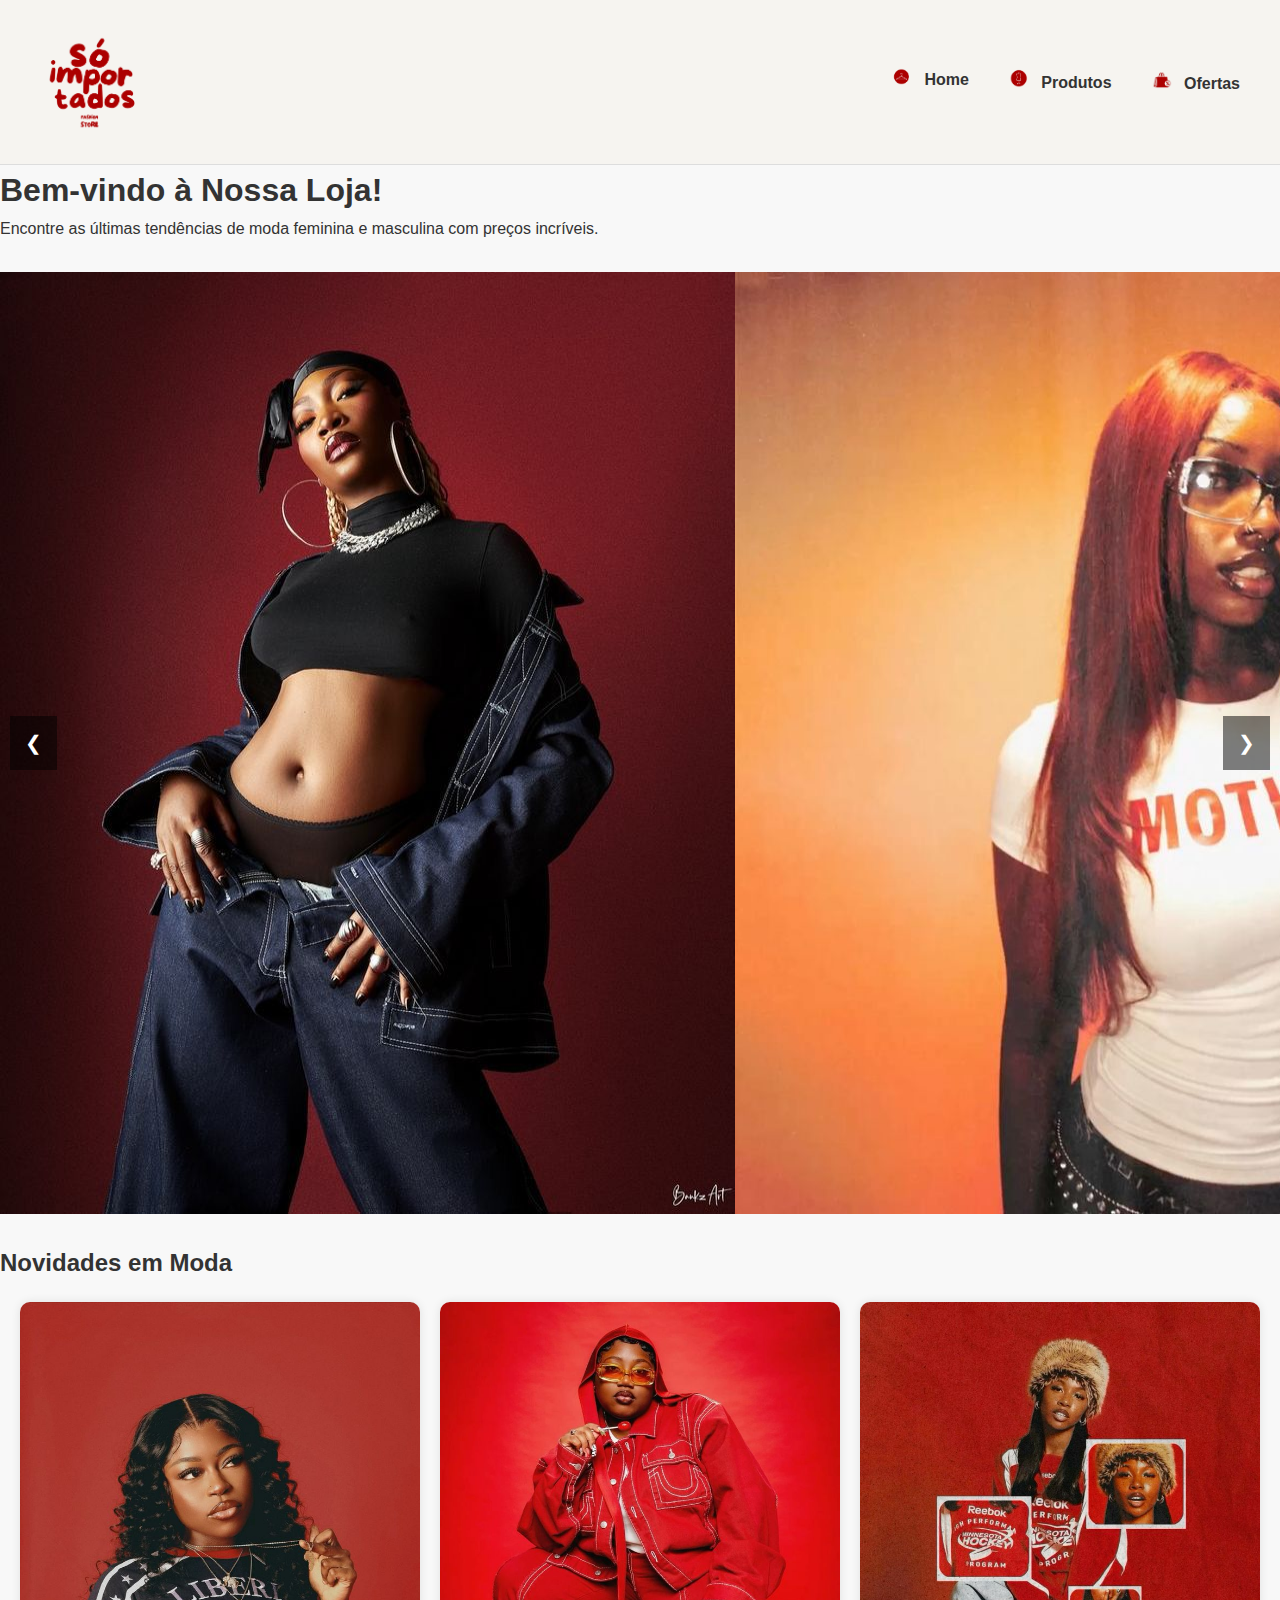
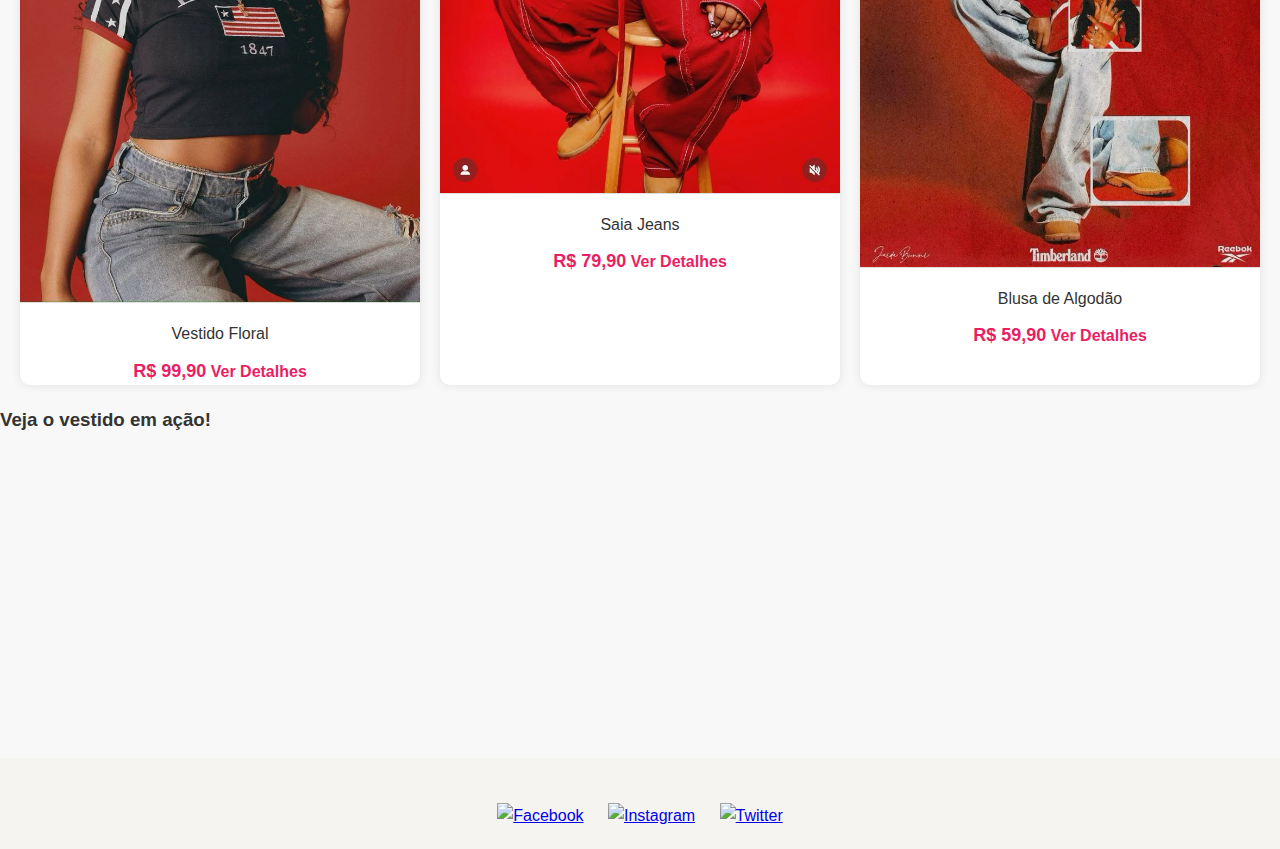
==== index.html @ 9a5cc4d1 "site quase pronto" ====
<!DOCTYPE html>
<html lang="pt-br">
<head>
    <meta charset="UTF-8">
    <meta name="viewport" content="width=device-width, initial-scale=1.0">
    <title>Só Importados</title>
    <link rel="stylesheet" href="style.css">
    
</head>
<body>
    <header>
        <div class="logo">
            <img src="Screenshots/logo.png" alt="Logo da Loja">
        </div>
        <nav>
            <ul>
                <li><a href="index.html"><img src="Screenshots/home 1 .png" alt="Home"> Home</a></li>
                <li><a href="produtos.html"><img src="Screenshots/home 2.png" alt="Produtos"> Produtos</a></li>
                <li><a href="#ofertas"><img src="Screenshots/home 3.png" alt="Ofertas"> Ofertas</a></li>
            </ul>
        </nav>
        
    </header>

    <main>
        <section id="home" class="home-section">
            <h1>Bem-vindo à Nossa Loja!</h1>
            <p>Encontre as últimas tendências de moda feminina e masculina com preços incríveis.</p>

            <!-- Carrossel -->
            <div class="carrossel">
                <div class="carrossel-imagens">
                    <img src="imagens/imagem1.jpg" alt="Promoção 1">
                    <img src="imagens/imagem2.jpg" alt="Promoção 2">
                    <img src="imagens/imagem3.jpg" alt="Promoção 3">
                    <img src="imagens/imagem9.jpg" alt="Promoção 3">
                    <img src="imagens/imagem10.jpg" alt="Promoção 3">
                </div>
                <button class="prev" onclick="moverCarrossel(-1)">&#10094;</button>
                <button class="next" onclick="moverCarrossel(1)">&#10095;</button>
            </div>
        </section>

        <section id="produtos">
            <h2>Novidades em Moda</h2>
            <div class="produtos-grid">
                <!-- Produto 1 -->
                <div class="produto">
                    <img src="imagens/imagem4.jpg" alt="Vestido Floral">
                    <p>Vestido Floral</p>
                    <span>R$ 99,90</span>
                    <a href="produto1.html">Ver Detalhes</a>
                </div>
                <!-- Produto 2 -->
                <div class="produto">
                    <img src="imagens/imagem5.jpg" alt="Saia Jeans">
                    <p>Saia Jeans</p>
                    <span>R$ 79,90</span>
                    <a href="produto2.html">Ver Detalhes</a>
                </div>
                <!-- Produto 3 -->
                <div class="produto">
                    <img src="imagens/imagem6.jpg" alt="Blusa de Algodão">
                    <p>Blusa de Algodão</p>
                    <span>R$ 59,90</span>
                    <a href="produto3.html">Ver Detalhes</a>
                </div>
            </div>
        </section>
    </main>

       <!-- Vídeo do Produto -->
<div class="video-produto">
    <h3>Veja o vestido em ação!</h3>
    <!-- Incorporação do vídeo do YouTube -->
    <iframe width="560" height="315" src="https://www.youtube.com/embed/GkO52mZadts?si=VR7VHOG1qWtAwz08" frameborder="0" allow="accelerometer; autoplay; clipboard-write; encrypted-media; gyroscope; picture-in-picture" allowfullscreen></iframe>
</div>


    <footer>
        <p>&copy; 2025 Minha Loja - Todos os direitos reservados.</p>
        <div class="redes-sociais">
            <a href="#"><img src="facebook-icon.png" alt="Facebook"></a>
            <a href="#"><img src="instagram-icon.png" alt="Instagram"></a>
            <a href="#"><img src="twitter-icon.png" alt="Twitter"></a>
        </div>
    </footer>

    <script src="script.js"></script>
</body>
</html>
---- style.css ----
/* Reset básico */
* {
    margin: 0;
    padding: 0;
    box-sizing: border-box;
}

body {
    font-family: 'Arial', sans-serif;
    background-color: #f8f8f8;
    color: #333;
    line-height: 1.6;
}

/* Cabeçalho */
header {
    background-color: #f6f4f0 ;
    border-bottom: 1px solid #ddd;
    padding: 20px;
    display: flex;
    justify-content: space-between;
    align-items: center;
}

header .logo img {
    width: 150px;
}

header nav ul {
    list-style: none;
    display: flex;
}

header nav ul li {
    margin: 0 20px;
}

header nav ul li a {
    text-decoration: none;
    color: #333;
    font-weight: bold;
    font-size: 16px;
}

header nav ul li a:hover {
    color: #e91e63; /* Cor de destaque no hover */
}


/* Carrossel */
.carrossel {
    position: relative;
    max-width: 100%;
    margin: 30px 0;
    overflow: hidden;
}

.carrossel-imagens {
    display: flex;
    transition: transform 0.5s ease;
}

.carrossel-imagens img {
    width: 100%;
    height: auto;
    display: block;
}

button {
    position: absolute;
    top: 50%;
    background-color: rgba(0, 0, 0, 0.5);
    color: white;
    border: none;
    padding: 15px;
    cursor: pointer;
    font-size: 20px;
    z-index: 10;
}

button.prev {
    left: 10px;
    transform: translateY(-50%);
}

button.next {
    right: 10px;
    transform: translateY(-50%);
}






/* Seção de Produtos */
.produtos-grid {
    display: grid;
    grid-template-columns: repeat(3, 1fr);
    gap: 20px;
    padding: 20px;
}

.produto {
    background-color: #fff;
    border-radius: 10px;
    box-shadow: 0 0 10px rgba(0, 0, 0, 0.1);
    overflow: hidden;
    text-align: center;
    transition: transform 0.3s;
}

.produto:hover {
    transform: translateY(-10px);
}

.produto img {
    width: 100%;
    height: auto;
    border-bottom: 1px solid #ddd;
}

.produto p {
    font-size: 16px;
    margin: 10px 0;
}

.produto span {
    font-size: 18px;
    font-weight: bold;
    color: #e91e63;
    margin-bottom: 15px;
}

.produto a {
    text-decoration: none;
    color: #e91e63;
    font-weight: bold;
}

/* Seção de Detalhes do Produto */
#detalhes-produto img {
    width: 100%;
    max-width: 600px;
    margin-bottom: 20px;
}

.avaliacoes {
    background-color: #f9f9f9;
    padding: 20px;
    border-radius: 5px;
    margin-top: 20px;
}

.avaliacao {
    margin-bottom: 10px;
}

.video-produto video {
    width: 100%;
    max-width: 600px;
}

/* Rodapé */
footer {
    background-color: #f6f4f0 ;
    color: #f6f4f0 ;
    text-align: center;
    padding: 20px;
}

footer .redes-sociais a {
    margin: 0 10px;
}

footer .redes-sociais img {
    width: 30px;
}

/* Mobile Responsivo */
@media (max-width: 768px) {
    .produtos-grid {
        grid-template-columns: repeat(2, 1fr);
    }

    .carrossel-imagens img {
        max-width: 100%;
    }

    header nav ul {
        flex-direction: column;
        align-items: center;
    }

    header nav ul li {
        margin: 10px 0;
    }
}

nav ul li a img {
    width: 20px;  /* Ajuste o tamanho da imagem */
    height: auto;
    margin-right: 8px;
}
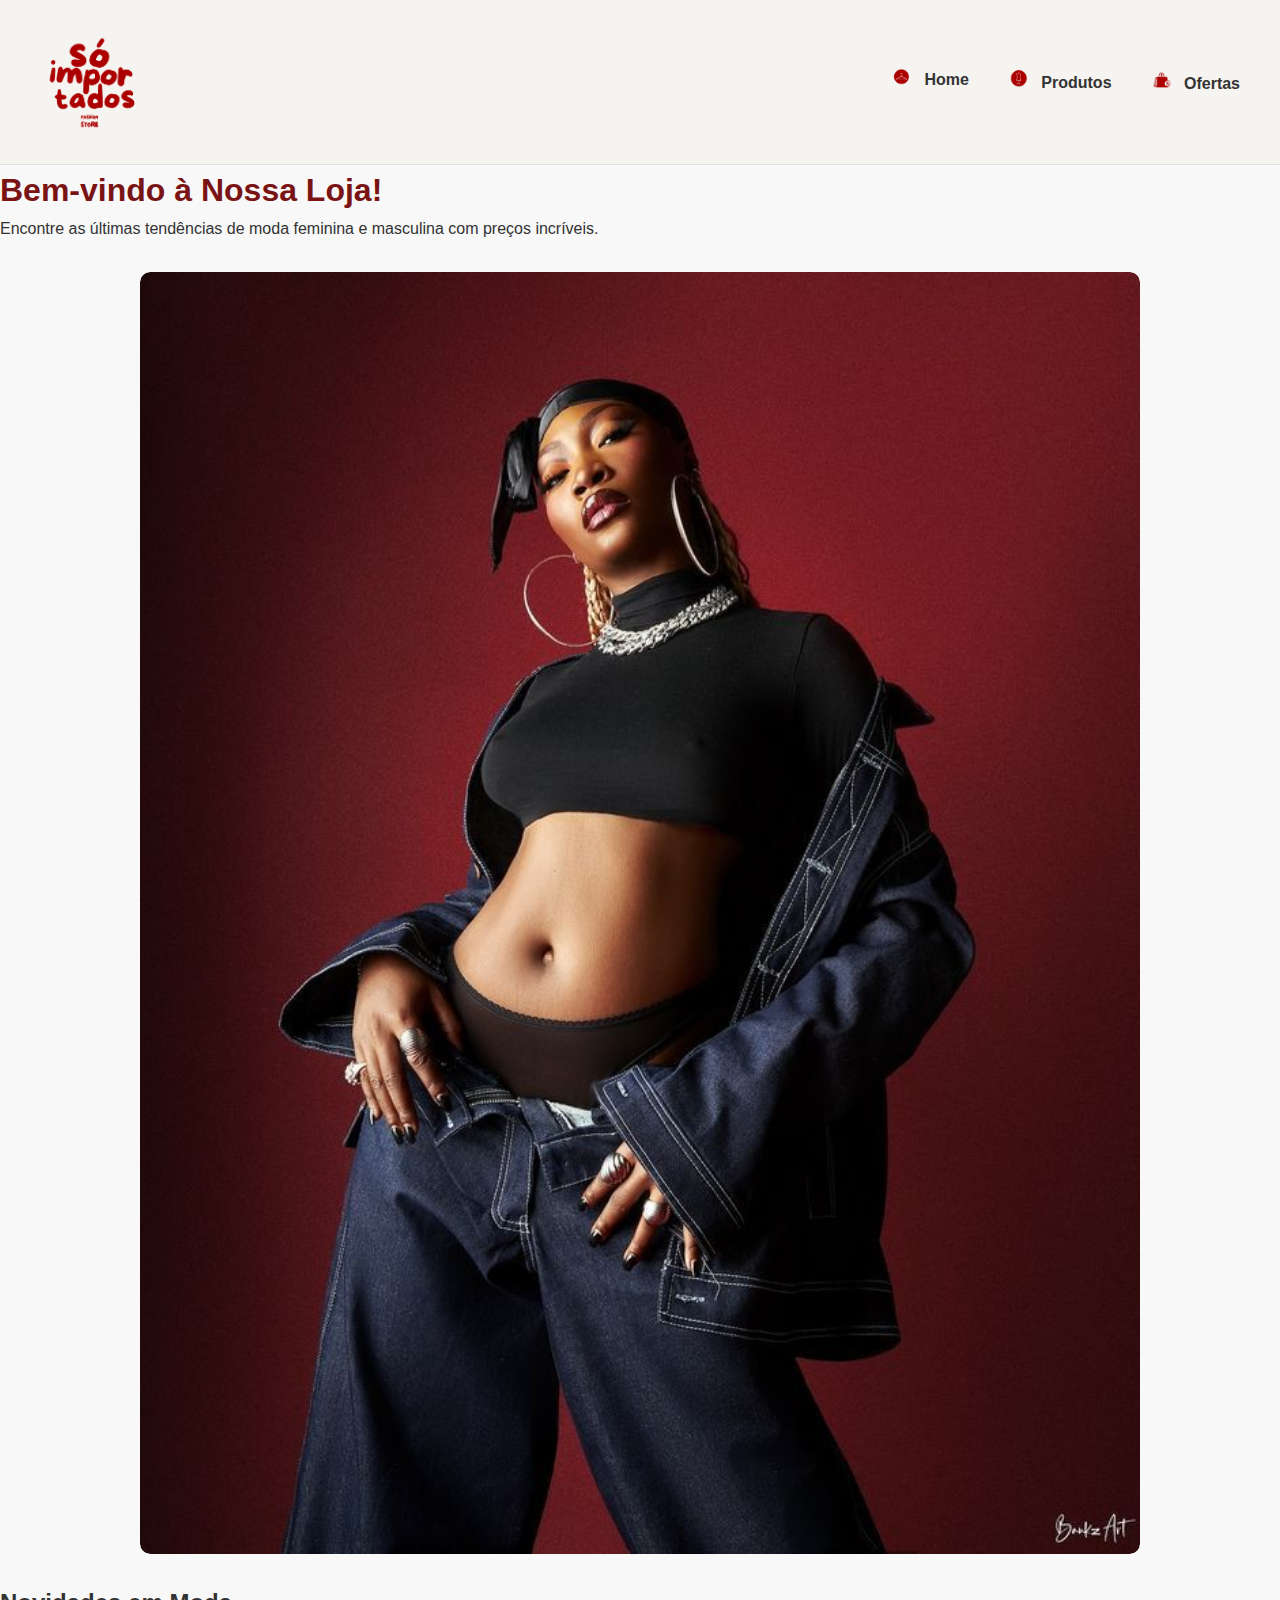
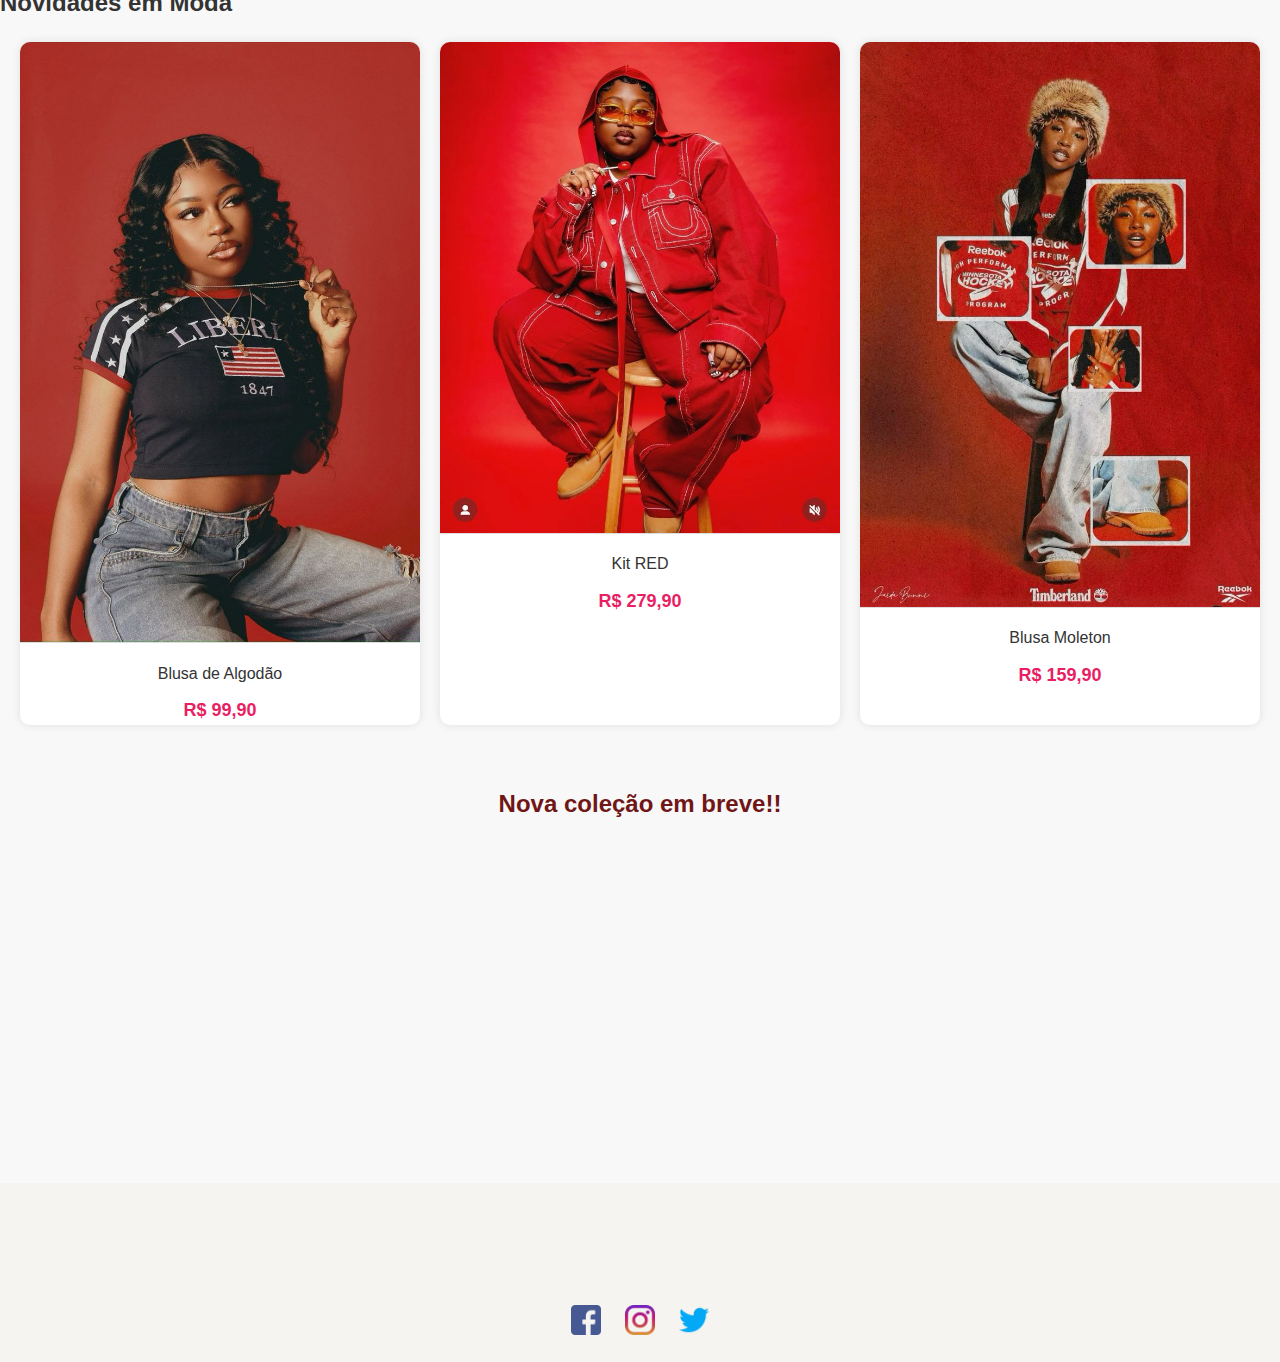
==== commit 07d0c35a: "Site+/- pronto" ====
--- a/index.html
+++ b/index.html
@@ -5,7 +5,6 @@
     <meta name="viewport" content="width=device-width, initial-scale=1.0">
     <title>Só Importados</title>
     <link rel="stylesheet" href="style.css">
-    
 </head>
 <body>
     <header>
@@ -16,10 +15,9 @@
             <ul>
                 <li><a href="index.html"><img src="Screenshots/home 1 .png" alt="Home"> Home</a></li>
                 <li><a href="produtos.html"><img src="Screenshots/home 2.png" alt="Produtos"> Produtos</a></li>
-                <li><a href="#ofertas"><img src="Screenshots/home 3.png" alt="Ofertas"> Ofertas</a></li>
+                <li><a href="ofertas.html"><img src="Screenshots/home 3.png" alt="Ofertas"> Ofertas</a></li>
             </ul>
         </nav>
-        
     </header>
 
     <main>
@@ -27,62 +25,74 @@
             <h1>Bem-vindo à Nossa Loja!</h1>
             <p>Encontre as últimas tendências de moda feminina e masculina com preços incríveis.</p>
 
-            <!-- Carrossel -->
+            <!-- Carrossel com Imagens Lado a Lado -->
             <div class="carrossel">
-                <div class="carrossel-imagens">
-                    <img src="imagens/imagem1.jpg" alt="Promoção 1">
-                    <img src="imagens/imagem2.jpg" alt="Promoção 2">
-                    <img src="imagens/imagem3.jpg" alt="Promoção 3">
-                    <img src="imagens/imagem9.jpg" alt="Promoção 3">
-                    <img src="imagens/imagem10.jpg" alt="Promoção 3">
+                <div class="carrossel-inner">
+                    <div class="carrossel-slide">
+                        <img src="imagens/imagem1.jpg" alt="Promoção 1">
+                    </div>
+                    <div class="carrossel-slide">
+                        <img src="imagens/imagem2.jpg" alt="Promoção 2">
+                    </div>
+                    <div class="carrossel-slide">
+                        <img src="imagens/imagem3.jpg" alt="Promoção 3">
+                    </div>
+                    <div class="carrossel-slide">
+                        <img src="imagens/casal1.jpg" alt="Promoção 1">
+                    </div>
+                    <div class="carrossel-slide">
+                        <img src="imagens/casal3.jpg" alt="Promoção 2">
+                    </div>
+                    <div class="carrossel-slide">
+                        <img src="imagens/imagem9.jpg" alt="Promoção 4">
+                    </div>
+                    <div class="carrossel-slide">
+                        <img src="imagens/imagem10.jpg" alt="Promoção 5">
+                    </div>
                 </div>
-                <button class="prev" onclick="moverCarrossel(-1)">&#10094;</button>
-                <button class="next" onclick="moverCarrossel(1)">&#10095;</button>
+                
             </div>
         </section>
 
         <section id="produtos">
             <h2>Novidades em Moda</h2>
             <div class="produtos-grid">
-                <!-- Produto 1 -->
                 <div class="produto">
                     <img src="imagens/imagem4.jpg" alt="Vestido Floral">
-                    <p>Vestido Floral</p>
+                    <p>Blusa de Algodão</p>
                     <span>R$ 99,90</span>
-                    <a href="produto1.html">Ver Detalhes</a>
                 </div>
-                <!-- Produto 2 -->
                 <div class="produto">
                     <img src="imagens/imagem5.jpg" alt="Saia Jeans">
-                    <p>Saia Jeans</p>
-                    <span>R$ 79,90</span>
-                    <a href="produto2.html">Ver Detalhes</a>
+                    <p>Kit RED</p>
+                    <span>R$ 279,90</span>
                 </div>
-                <!-- Produto 3 -->
                 <div class="produto">
                     <img src="imagens/imagem6.jpg" alt="Blusa de Algodão">
-                    <p>Blusa de Algodão</p>
-                    <span>R$ 59,90</span>
-                    <a href="produto3.html">Ver Detalhes</a>
+                    <p>Blusa Moleton</p>
+                    <span>R$ 159,90</span>
                 </div>
+            </div>
+        </section>
+
+        <!-- Seção do Vídeo -->
+        <section id="video" class="video-section">
+            <h2>Nova coleção em breve!!</h2>
+            <div class="video-container">
+                <iframe width="560" height="315" src="https://www.youtube.com/embed/GkO52mZadts?si=QUdLXfeFfehTxFfQ" frameborder="0" allowfullscreen></iframe>
             </div>
         </section>
     </main>
 
-       <!-- Vídeo do Produto -->
-<div class="video-produto">
-    <h3>Veja o vestido em ação!</h3>
-    <!-- Incorporação do vídeo do YouTube -->
-    <iframe width="560" height="315" src="https://www.youtube.com/embed/GkO52mZadts?si=VR7VHOG1qWtAwz08" frameborder="0" allow="accelerometer; autoplay; clipboard-write; encrypted-media; gyroscope; picture-in-picture" allowfullscreen></iframe>
-</div>
-
-
+    <footer>
+        <p>&copy; 2025 Minha Loja - Todos os direitos reservados.</p>
+    </footer>
     <footer>
         <p>&copy; 2025 Minha Loja - Todos os direitos reservados.</p>
         <div class="redes-sociais">
-            <a href="#"><img src="facebook-icon.png" alt="Facebook"></a>
-            <a href="#"><img src="instagram-icon.png" alt="Instagram"></a>
-            <a href="#"><img src="twitter-icon.png" alt="Twitter"></a>
+            <a href="#"><img src="imagens/facebook.png" alt="Facebook"></a>
+            <a href="#"><img src="imagens/instagram.png" alt="Instagram"></a>
+            <a href="#"><img src="imagens/twitter.png" alt="Twitter"></a>
         </div>
     </footer>
 
--- a/style.css
+++ b/style.css
@@ -50,20 +50,29 @@
 /* Carrossel */
 .carrossel {
     position: relative;
-    max-width: 100%;
-    margin: 30px 0;
+    width: 100%;
+    max-width: 1000px;  /* Ajuste o tamanho do carrossel */
+    margin: 30px auto;
     overflow: hidden;
-}
-
-.carrossel-imagens {
+    border-radius: 10px;
+}
+
+.carrossel-inner {
     display: flex;
     transition: transform 0.5s ease;
 }
 
-.carrossel-imagens img {
+.carrossel-slide {
+    min-width: 100%;  /* As imagens irão ocupar 100% da largura do contêiner */
+    display: flex;
+    justify-content: center;
+}
+
+.carrossel-slide img {
     width: 100%;
     height: auto;
     display: block;
+    border-radius: 10px;
 }
 
 button {
@@ -76,16 +85,41 @@
     cursor: pointer;
     font-size: 20px;
     z-index: 10;
+    transform: translateY(-50%);
 }
 
 button.prev {
     left: 10px;
-    transform: translateY(-50%);
 }
 
 button.next {
     right: 10px;
-    transform: translateY(-50%);
+}
+
+/* Estilo do rodapé */
+footer {
+    background-color: #f6f4f0 ;
+    text-align: center;
+    padding: 20px 0;
+}
+
+footer .redes-sociais {
+    margin-top: 10px;
+}
+
+footer .redes-sociais a {
+    margin: 0 10px;
+}
+
+footer .redes-sociais img {
+    width: 30px;
+    height: 30px;
+}
+
+nav ul li a img {
+    width: 20px;  /* Ajuste o tamanho da imagem */
+    height: auto;
+    margin-right: 8px;
 }
 
 
@@ -203,5 +237,34 @@
     margin-right: 8px;
 }
 
-
-
+/* Estilo da Seção de Vídeo */
+#video {
+    text-align: center;
+    padding: 40px 0;
+    background-color: #f8f8f8;
+}
+
+#video h2 {
+    font-size: 24px;
+    color: #701616;
+    margin-bottom: 20px;
+}
+
+.video-container {
+    display: flex;
+    justify-content: center;
+    align-items: center;
+}
+
+iframe {
+    max-width: 100%;
+    width: 700px;
+    height: 300px;
+    border: none;
+    border-radius: 8px;
+}
+h1{
+    color: #7a1414;
+}
+
+
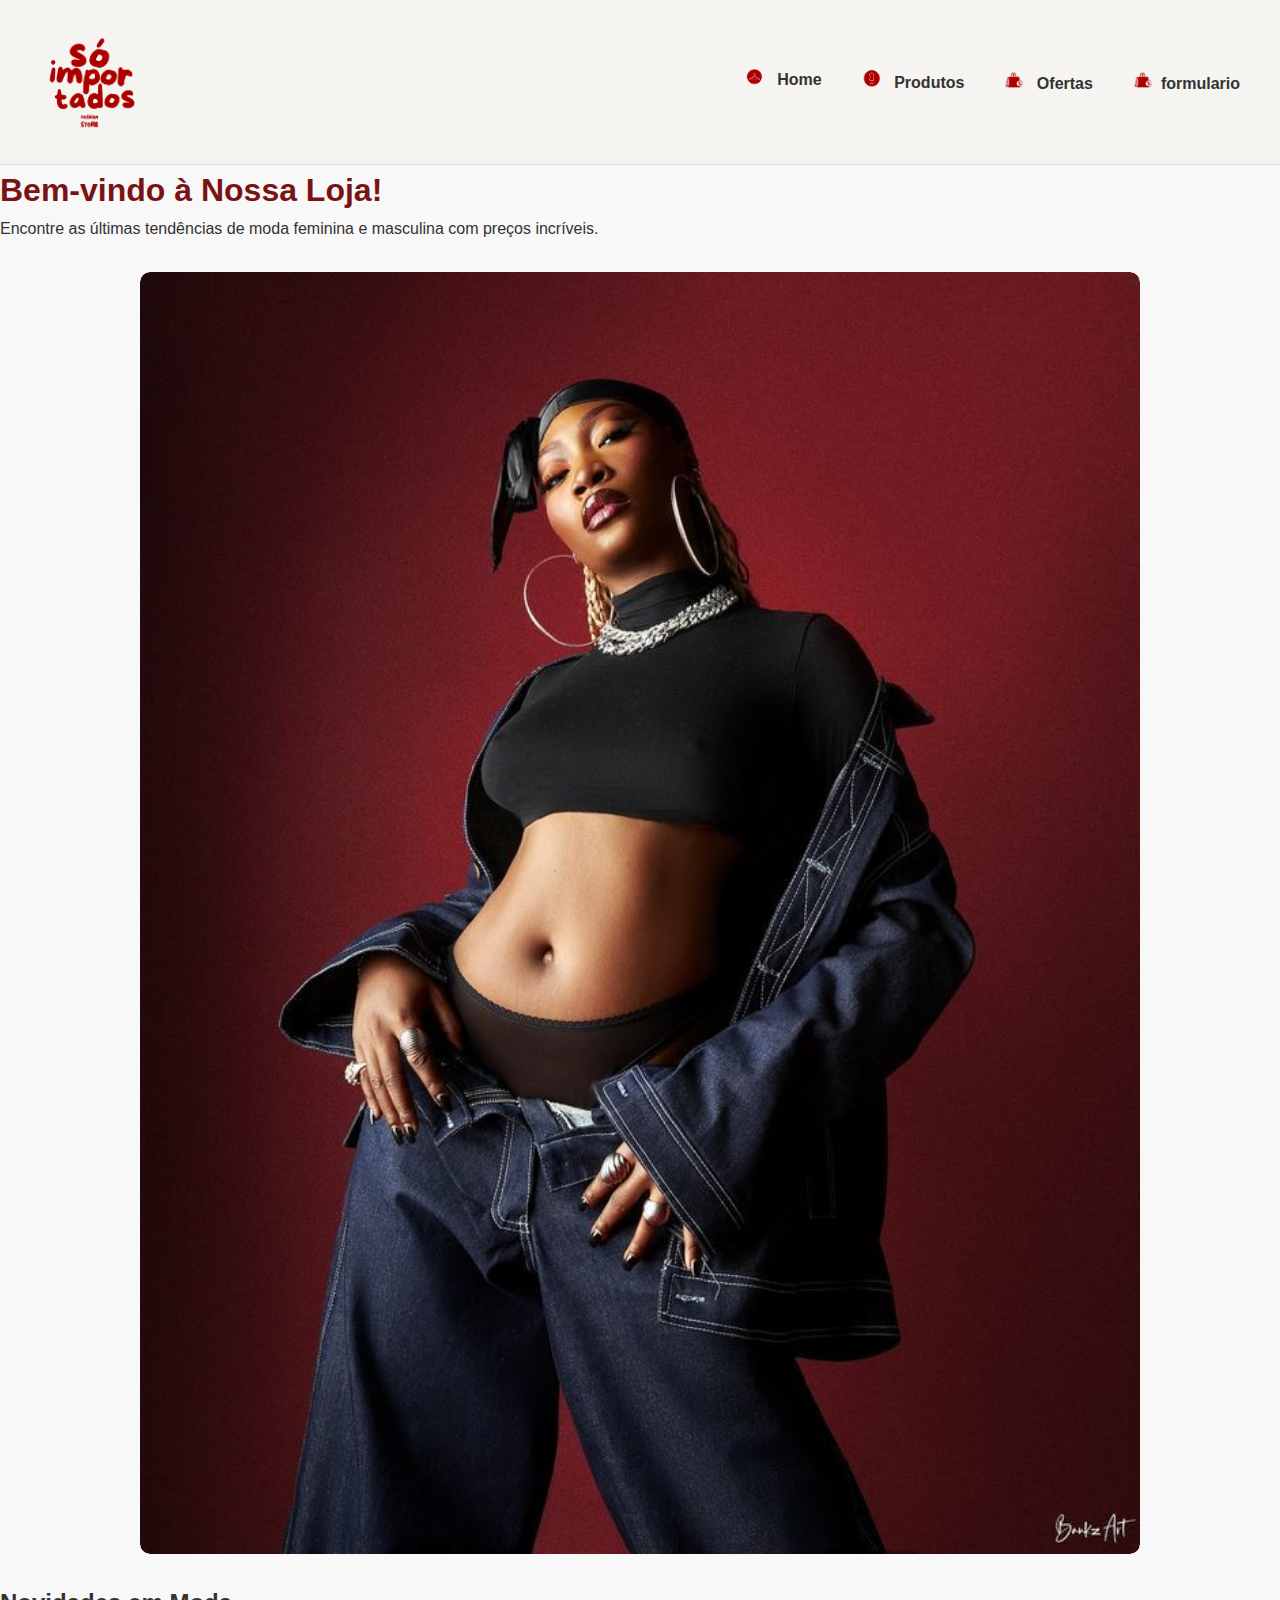
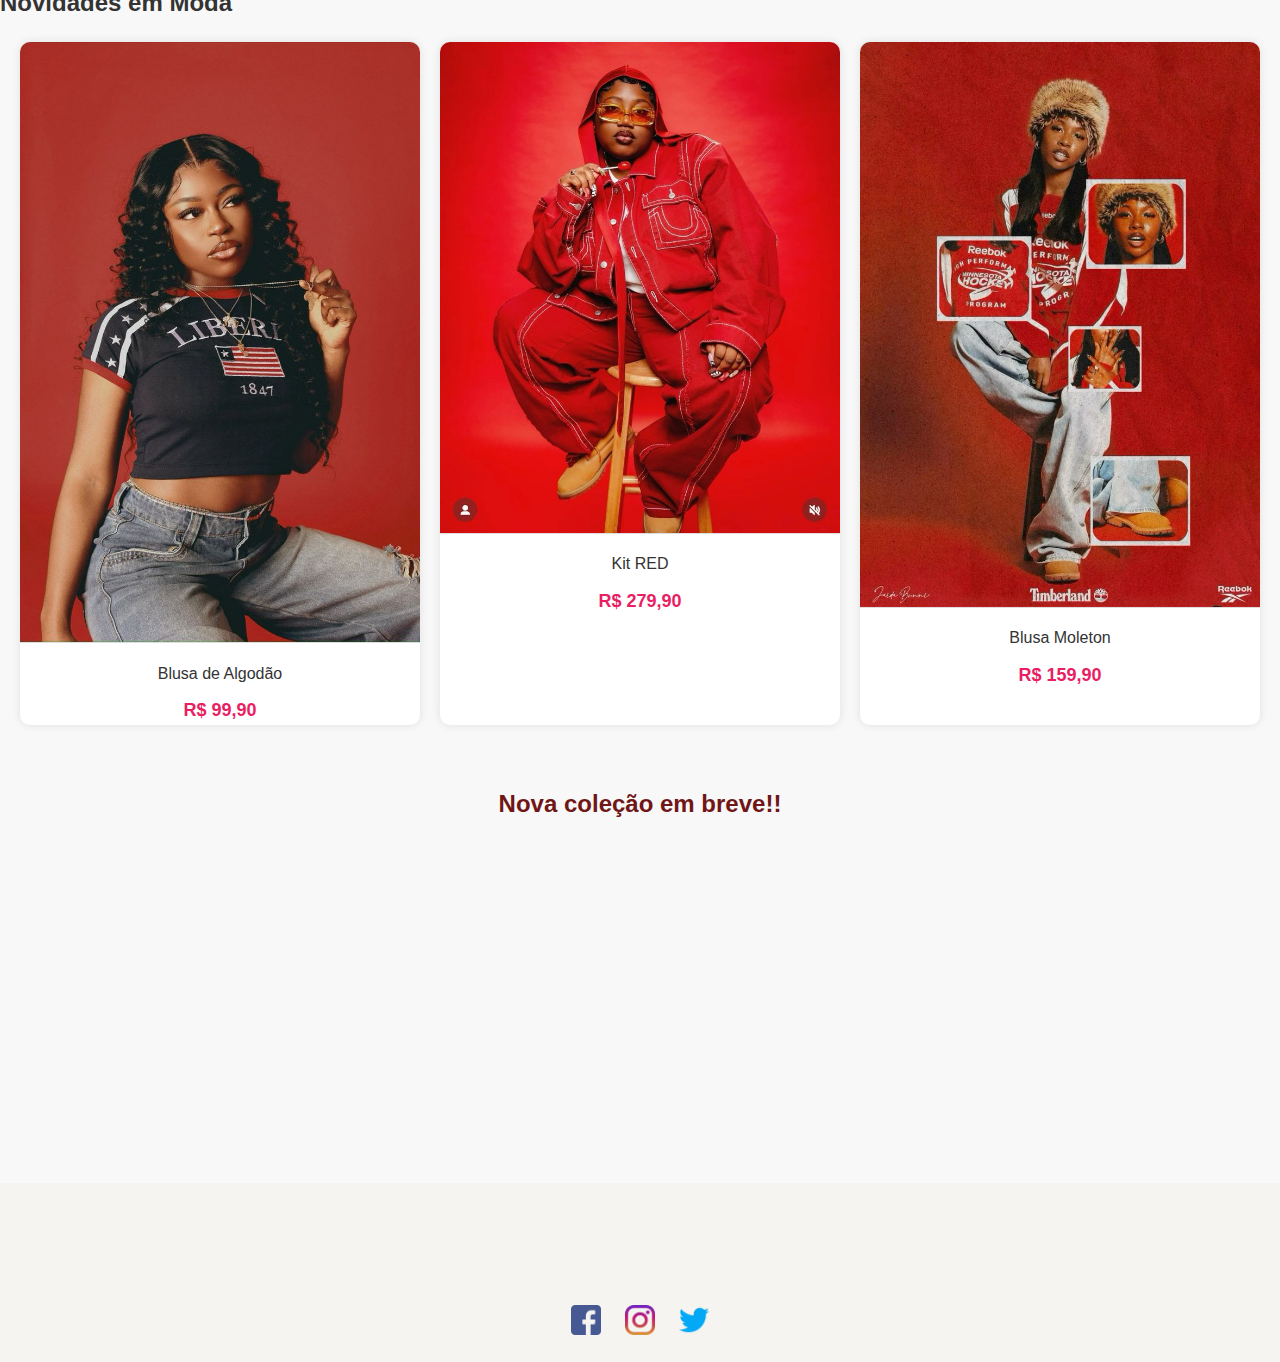
==== commit a9bc62d9: "ponto" ====
--- a/index.html
+++ b/index.html
@@ -16,6 +16,7 @@
                 <li><a href="index.html"><img src="Screenshots/home 1 .png" alt="Home"> Home</a></li>
                 <li><a href="produtos.html"><img src="Screenshots/home 2.png" alt="Produtos"> Produtos</a></li>
                 <li><a href="ofertas.html"><img src="Screenshots/home 3.png" alt="Ofertas"> Ofertas</a></li>
+                <li><a href="formulario.html"><img src="Screenshots/home 3.png" alt="Ofertas">formulario</a></li>
             </ul>
         </nav>
     </header>
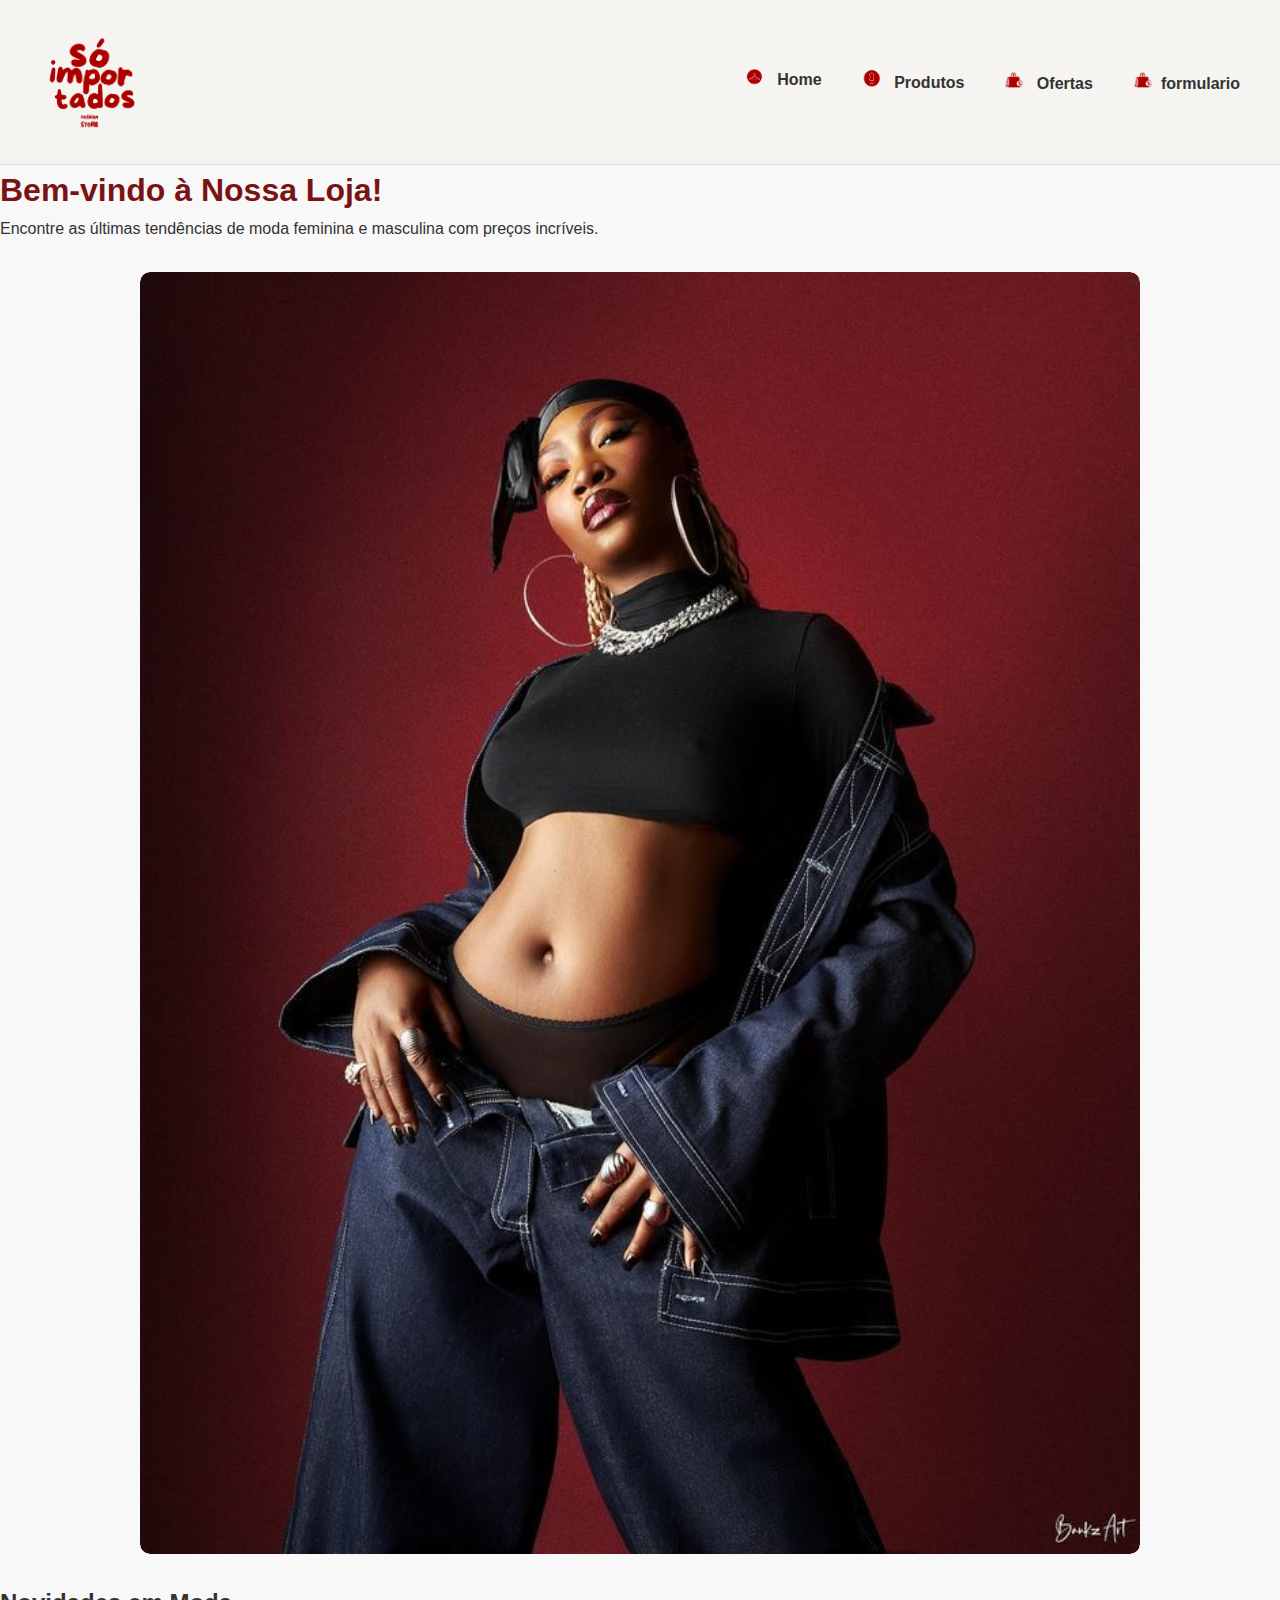
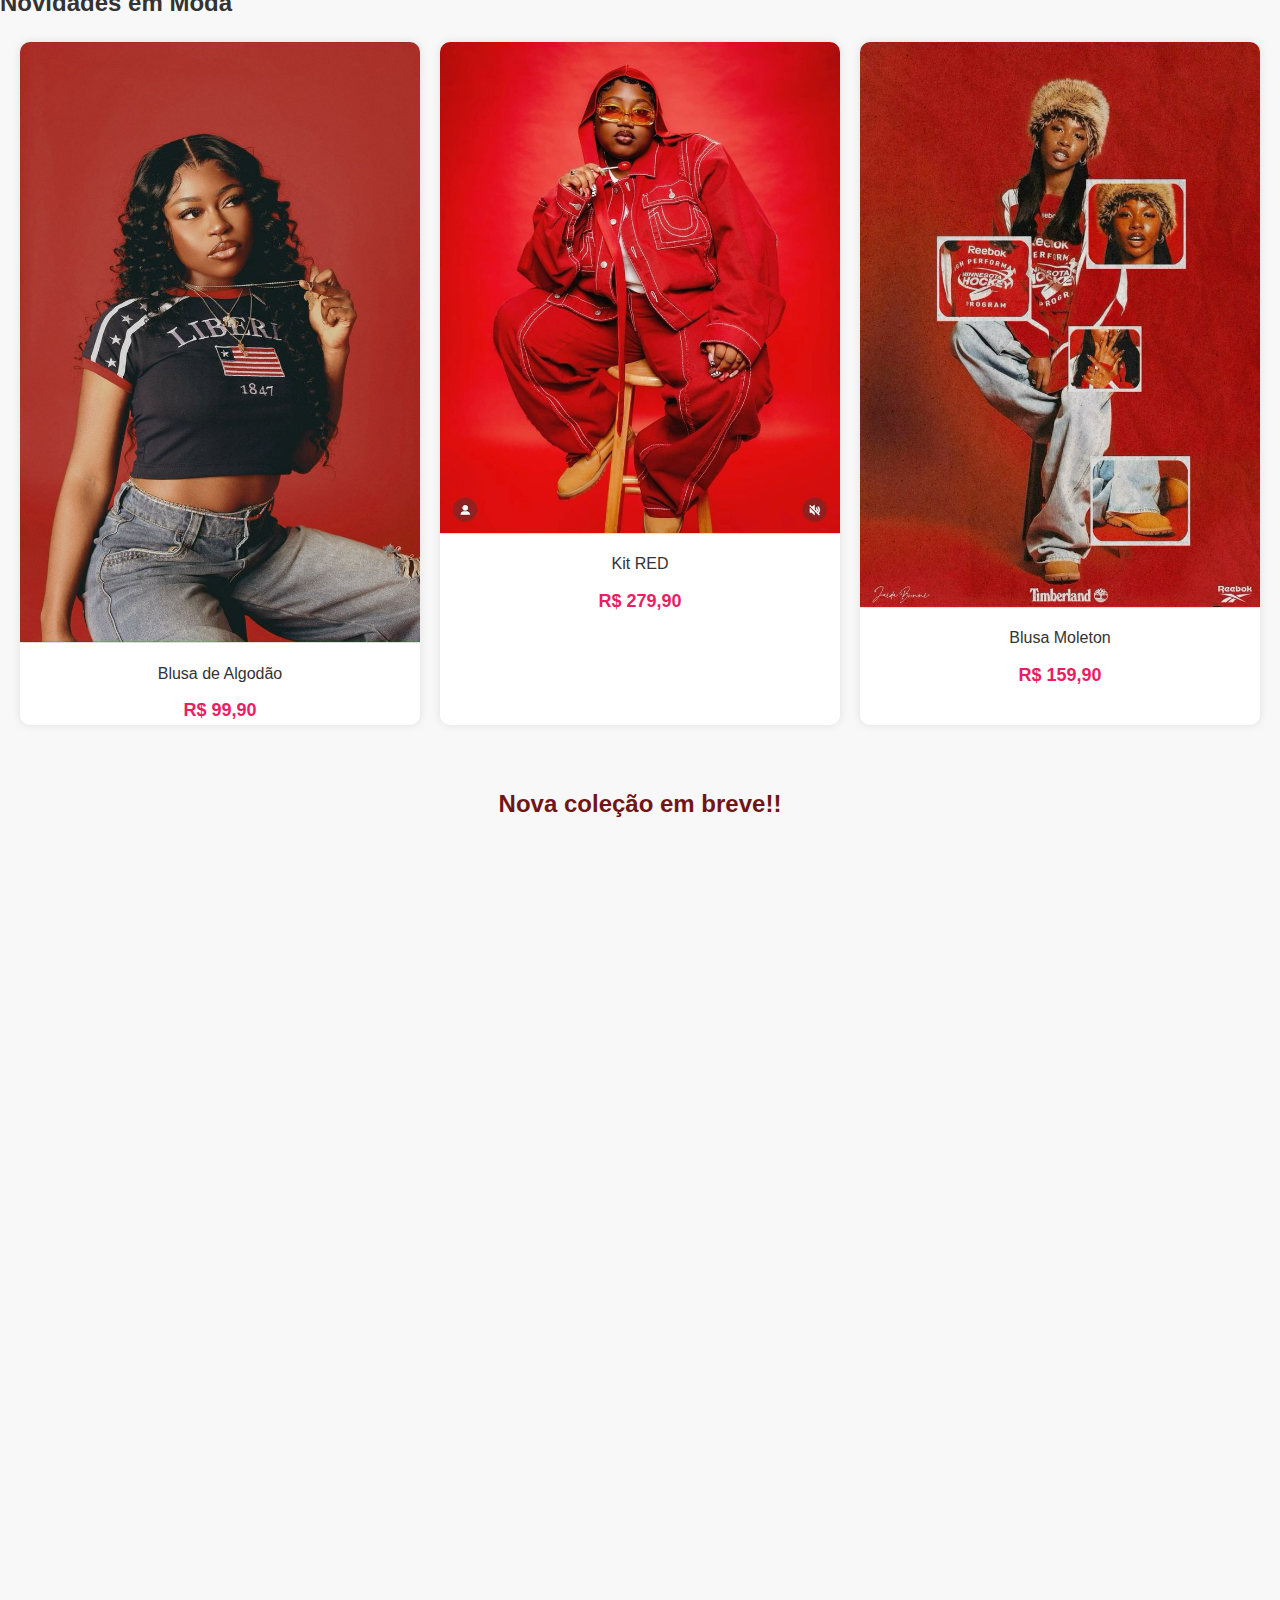
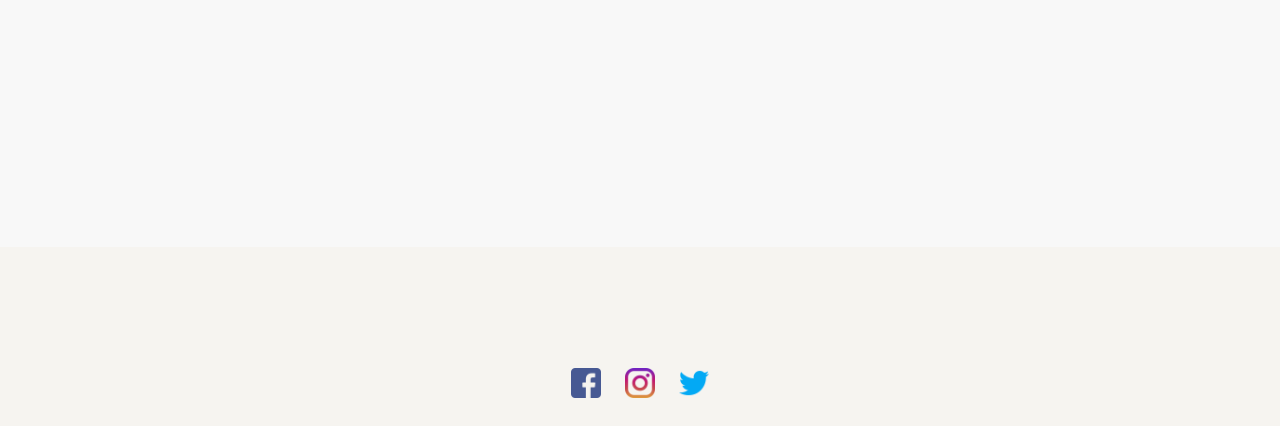
==== commit f7aa2984: "site 100% pronto" ====
--- a/index.html
+++ b/index.html
@@ -84,6 +84,21 @@
             </div>
         </section>
     </main>
+<!-- Sobre a Loja -->
+<section id="about" class="fade-in-up">
+    <h2>Sobre a Loja</h2>
+    <p>Bem-vindo à Só Importados, onde seu estilo transcende fronteiras! Cada peça que você encontra aqui é uma viagem no tempo, unindo o melhor do streetwear, do vintage e das tendências mais icônicas dos anos 90 e 2000, de todos os cantos do mundo. Nossos produtos exclusivos são para quem busca autenticidade, ousadia e aquele toque de nostalgia que transforma qualquer look.</p>
+    
+    <p>Seja a referência de estilo por onde passar. Conecte-se com influências globais e crie combinações únicas que falam sobre quem você realmente é.</p>
+
+    <p>O passado se reinventa: referências vintage com um toque moderno para quem sabe que moda é mais do que tendência – é atitude.</p>
+
+    <p>Do clássico ao contemporâneo, nossa coleção mistura o melhor dos anos 90 e 2000 com a energia atual, para você arrasar em qualquer época.</p>
+
+    
+
+    <p><strong>Só Importados</strong>: o mundo da moda, ao seu alcance.</p>
+</section>
 
     <footer>
         <p>&copy; 2025 Minha Loja - Todos os direitos reservados.</p>
--- a/style.css
+++ b/style.css
@@ -267,4 +267,102 @@
     color: #7a1414;
 }
 
-
+/* Estilos gerais para a seção */
+#about {
+    background-color: #f4f4f4;  /* Cor de fundo suave */
+    color: #333;  /* Texto escuro para boa legibilidade */
+    padding: 50px 20px;  /* Espaçamento interno */
+    font-family: 'Arial', sans-serif;  /* Fonte limpa e moderna */
+    text-align: center;
+    opacity: 0;
+    transform: translateY(30px);
+    animation: fadeInUp 1.2s ease-out forwards;
+}
+
+/* Animação de Fade e Subida */
+@keyframes fadeInUp {
+    0% {
+        opacity: 0;
+        transform: translateY(30px);
+    }
+    60% {
+        opacity: 1;
+        transform: translateY(-10px); /* Eleva um pouco antes de parar */
+    }
+    100% {
+        opacity: 1;
+        transform: translateY(0);
+    }
+}
+
+/* Estilo para o título */
+#about h2 {
+    font-size: 2.5em;
+    font-weight: bold;
+    text-transform: uppercase;
+    letter-spacing: 3px;
+    color: #7a1414;  /* Cor vibrante para o título */
+    margin-bottom: 20px;
+    text-shadow: 3px 3px 8px rgba(0, 0, 0, 0.2);  /* Sombra forte para destaque */
+    animation: bounce 1.2s ease-out 0.3s forwards;
+}
+
+/* Animação de "Bounce" para o título */
+@keyframes bounce {
+    0% {
+        transform: translateY(0);
+    }
+    20% {
+        transform: translateY(-10px);
+    }
+    40% {
+        transform: translateY(5px);
+    }
+    60% {
+        transform: translateY(-5px);
+    }
+    100% {
+        transform: translateY(0);
+    }
+}
+
+/* Estilo para o parágrafo */
+#about p {
+    font-size: 1.1em;
+    line-height: 1.8;
+    margin: 20px auto;
+    max-width: 800px;
+    color: #444;  /* Cor de texto mais suave */
+    letter-spacing: 0.5px;
+    opacity: 0;
+    animation: fadeInText 1.5s ease-in-out 0.5s forwards;
+}
+
+/* Animação de Fade-in no parágrafo */
+@keyframes fadeInText {
+    0% {
+        opacity: 0;
+    }
+    100% {
+        opacity: 1;
+    }
+}
+
+/* Efeito hover no título */
+#about h2:hover {
+    color: #f8bad2;  /* Cor mais escura ao passar o mouse */
+    transform: scale(1.1);  /* Aumento de tamanho ao passar o mouse */
+    transition: all 0.3s ease;
+}
+
+/* Estilo para dispositivos móveis */
+@media screen and (max-width: 768px) {
+    #about h2 {
+        font-size: 2em;
+    }
+
+    #about p {
+        font-size: 1em;
+    }
+}
+
